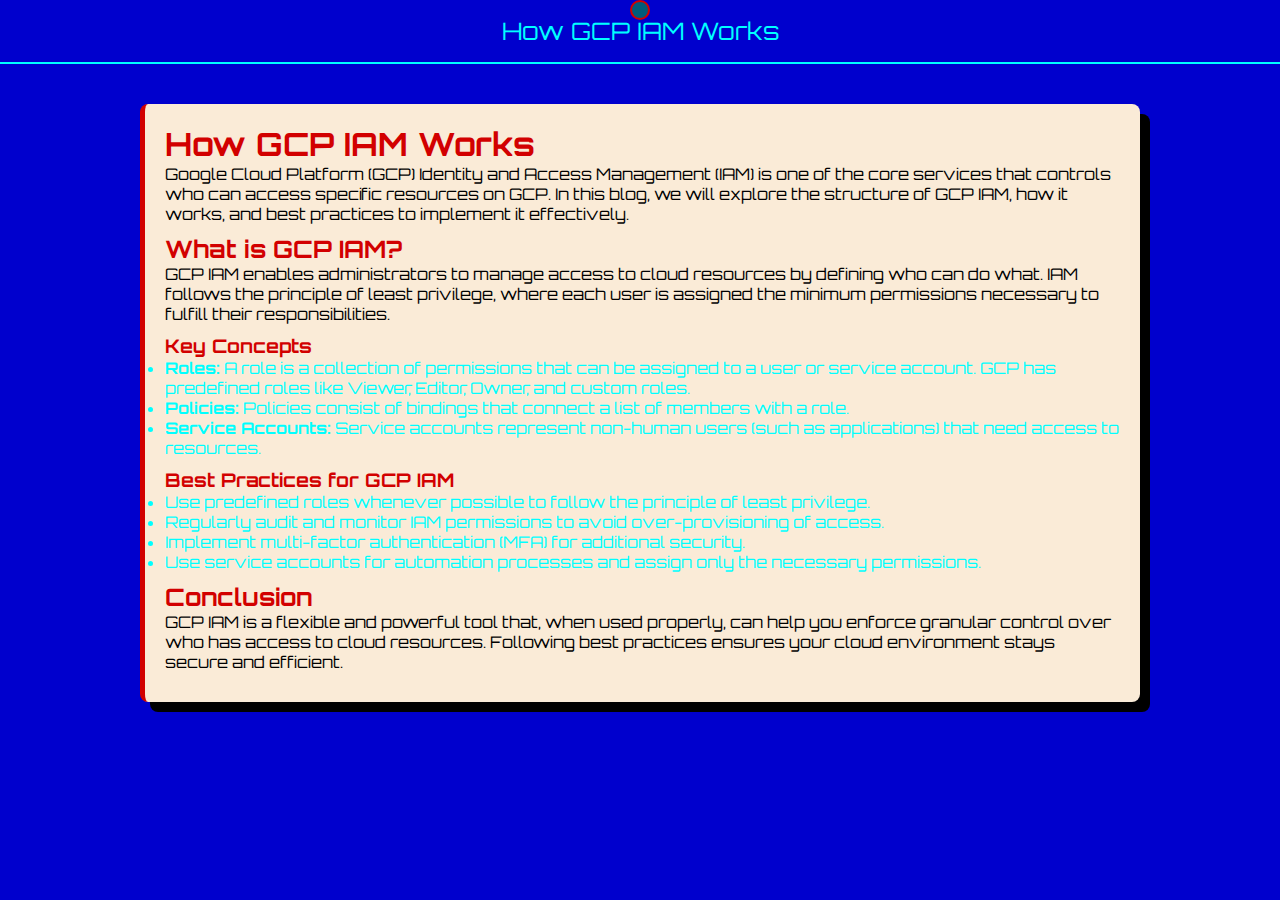
==== how-gcp-iam-works.html @ aa42bb88 "v1" ====
<!DOCTYPE html>
<html lang="en">

<head>
    <meta charset="UTF-8">
    <meta name="viewport" content="width=device-width, initial-scale=1.0">
    <title>How GCP IAM Works</title>
    <link href="https://fonts.googleapis.com/css2?family=Orbitron&display=swap" rel="stylesheet">
    <style>
        :root {
            --color-background: #0000cd;
            --color-light: #00ffff;
            --color-accent: #d20000;
            --color-dialog: #faebd7;
        }

        * {
            margin: 0;
            padding: 0;
            box-sizing: border-box;
            font-family: 'Orbitron', monospace;
        }

        body {
            background-color: var(--color-background);
            color: var(--color-light);
            height: auto; /* Adjusted for content height */
            display: flex;
            flex-direction: column;
            justify-content: flex-start; /* Changed to flex-start for better layout */
            align-items: center;
        }

        .back-header {
            width: 100%;
            padding: 16px;
            text-align: center;
            font-size: 1.5em;
            background-color: var(--color-background);
            border-bottom: 2px solid var(--color-light);
        }

        .main {
            width: 90%;
            max-width: 1000px;
            margin: 20px auto;
        }

        .content {
            background-color: var(--color-dialog);
            padding: 20px;
            margin: 20px 0;
            border-left: 5px solid var(--color-accent);
            box-shadow: 10px 10px 0 black;
            border-radius: 8px;
        }

        h1, h2, h3 {
            color: var(--color-accent);
        }

        p {
            color: black;
            margin-bottom: 10px; /* Added margin for better readability */
        }

        ul {
            margin-bottom: 10px; /* Added margin for better readability */
        }

        a {
            color: var(--color-accent);
            text-decoration: none;
        }

        .cursor {
            position: absolute;
            width: 20px;
            height: 20px;
            border: 2px solid var(--color-accent);
            border-radius: 50%;
            pointer-events: none;
            transition: background 0.3s;
            z-index: 100;
            background: rgba(0, 230, 0, 0.4);
        }
    </style>
</head>

<body>
    <div class="back-header">How GCP IAM Works</div>

    <div class="main">
        <div class="content">
            <h1>How GCP IAM Works</h1>
            <p>Google Cloud Platform (GCP) Identity and Access Management (IAM) is one of the core services that controls who can access specific resources on GCP. In this blog, we will explore the structure of GCP IAM, how it works, and best practices to implement it effectively.</p>

            <h2>What is GCP IAM?</h2>
            <p>GCP IAM enables administrators to manage access to cloud resources by defining who can do what. IAM follows the principle of least privilege, where each user is assigned the minimum permissions necessary to fulfill their responsibilities.</p>

            <h3>Key Concepts</h3>
            <ul>
                <li><strong>Roles:</strong> A role is a collection of permissions that can be assigned to a user or service account. GCP has predefined roles like Viewer, Editor, Owner, and custom roles.</li>
                <li><strong>Policies:</strong> Policies consist of bindings that connect a list of members with a role.</li>
                <li><strong>Service Accounts:</strong> Service accounts represent non-human users (such as applications) that need access to resources.</li>
            </ul>

            <h3>Best Practices for GCP IAM</h3>
            <ul>
                <li>Use predefined roles whenever possible to follow the principle of least privilege.</li>
                <li>Regularly audit and monitor IAM permissions to avoid over-provisioning of access.</li>
                <li>Implement multi-factor authentication (MFA) for additional security.</li>
                <li>Use service accounts for automation processes and assign only the necessary permissions.</li>
            </ul>

            <h2>Conclusion</h2>
            <p>GCP IAM is a flexible and powerful tool that, when used properly, can help you enforce granular control over who has access to cloud resources. Following best practices ensures your cloud environment stays secure and efficient.</p>
        </div>
    </div>

    <div class="cursor" id="cursor"></div>

    <script>
        // Track mouse movement to create custom cursor
        document.addEventListener('mousemove', (e) => {
            const cursor = document.getElementById('cursor');
            cursor.style.left = e.pageX + 'px';
            cursor.style.top = e.pageY + 'px';
        });
    </script>
</body>

</html>
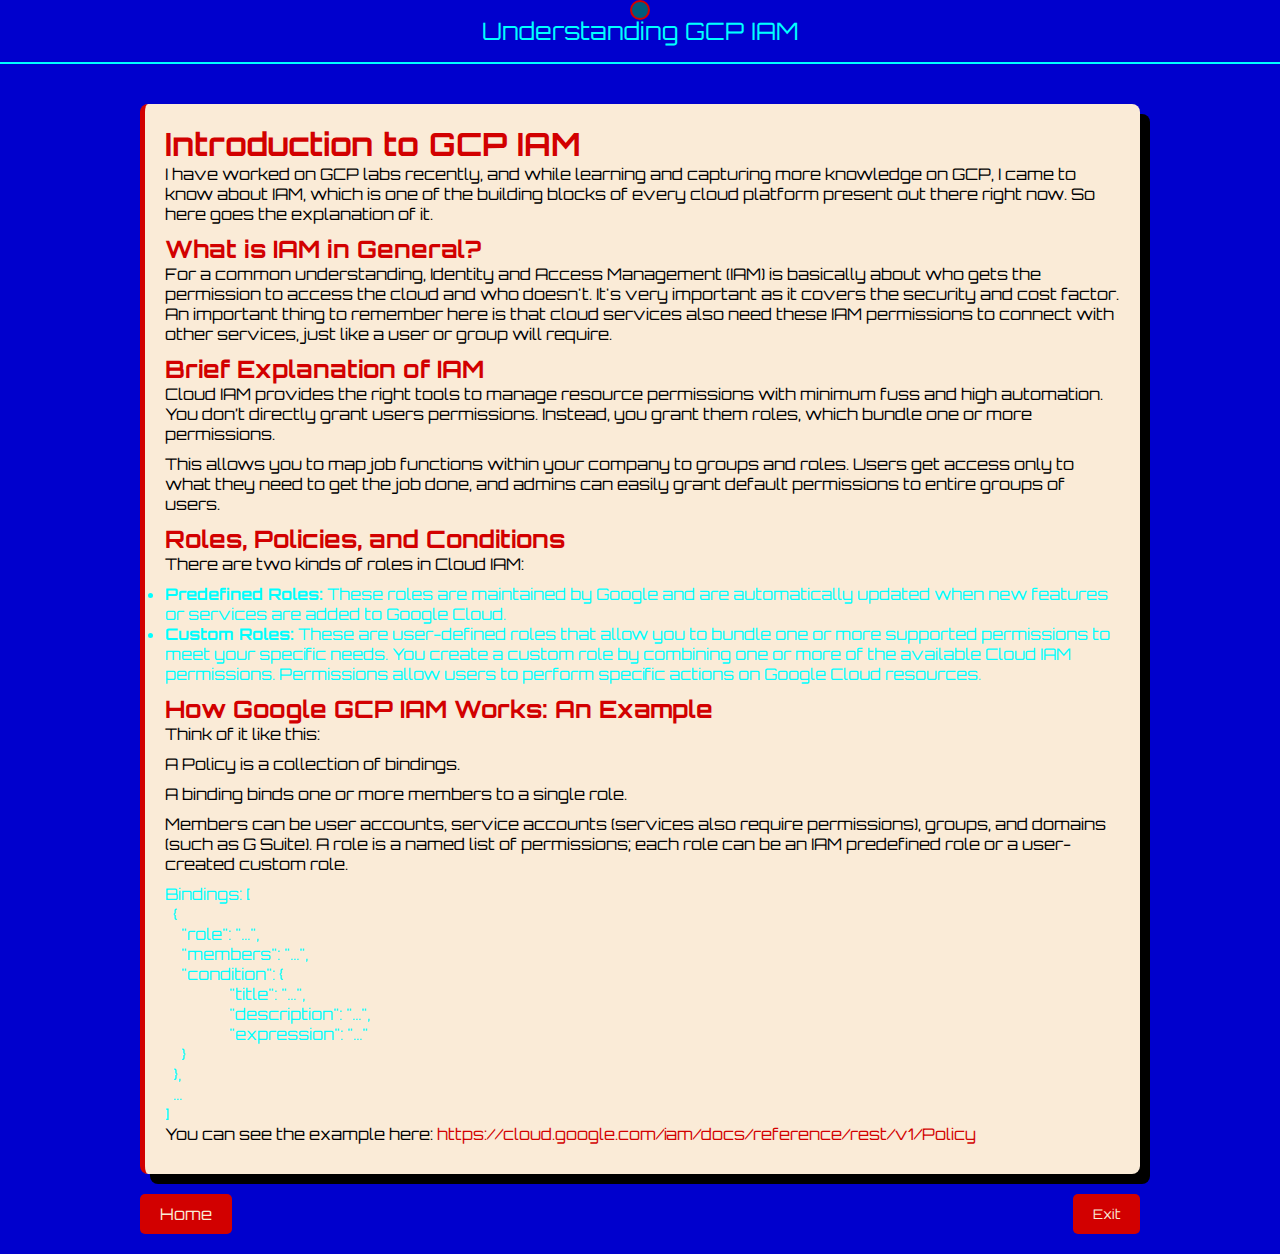
==== commit 45e47d1e: "Updated how-gcp-iam-works.html" ====
--- a/how-gcp-iam-works.html
+++ b/how-gcp-iam-works.html
@@ -4,7 +4,7 @@
 <head>
     <meta charset="UTF-8">
     <meta name="viewport" content="width=device-width, initial-scale=1.0">
-    <title>How GCP IAM Works</title>
+    <title>Understanding GCP IAM</title>
     <link href="https://fonts.googleapis.com/css2?family=Orbitron&display=swap" rel="stylesheet">
     <style>
         :root {
@@ -55,7 +55,9 @@
             border-radius: 8px;
         }
 
-        h1, h2, h3 {
+        h1,
+        h2,
+        h3 {
             color: var(--color-accent);
         }
 
@@ -73,6 +75,27 @@
             text-decoration: none;
         }
 
+        .button-container {
+            display: flex;
+            justify-content: space-between;
+            width: 100%;
+            margin-top: 20px;
+        }
+
+        .button {
+            background-color: var(--color-accent);
+            color: var(--color-dialog);
+            padding: 10px 20px;
+            border: none;
+            border-radius: 5px;
+            cursor: pointer;
+            transition: background-color 0.3s;
+        }
+
+        .button:hover {
+            background-color: var(--color-light);
+        }
+
         .cursor {
             position: absolute;
             width: 20px;
@@ -88,33 +111,51 @@
 </head>
 
 <body>
-    <div class="back-header">How GCP IAM Works</div>
+    <div class="back-header">Understanding GCP IAM</div>
 
     <div class="main">
         <div class="content">
-            <h1>How GCP IAM Works</h1>
-            <p>Google Cloud Platform (GCP) Identity and Access Management (IAM) is one of the core services that controls who can access specific resources on GCP. In this blog, we will explore the structure of GCP IAM, how it works, and best practices to implement it effectively.</p>
+            <h1>Introduction to GCP IAM</h1>
+            <p>I have worked on GCP labs recently, and while learning and capturing more knowledge on GCP, I came to know about IAM, which is one of the building blocks of every cloud platform present out there right now. So here goes the explanation of it.</p>
 
-            <h2>What is GCP IAM?</h2>
-            <p>GCP IAM enables administrators to manage access to cloud resources by defining who can do what. IAM follows the principle of least privilege, where each user is assigned the minimum permissions necessary to fulfill their responsibilities.</p>
+            <h2>What is IAM in General?</h2>
+            <p>For a common understanding, Identity and Access Management (IAM) is basically about who gets the permission to access the cloud and who doesn't. It's very important as it covers the security and cost factor. An important thing to remember here is that cloud services also need these IAM permissions to connect with other services, just like a user or group will require.</p>
 
-            <h3>Key Concepts</h3>
+            <h2>Brief Explanation of IAM</h2>
+            <p>Cloud IAM provides the right tools to manage resource permissions with minimum fuss and high automation. You don’t directly grant users permissions. Instead, you grant them roles, which bundle one or more permissions.</p>
+            <p>This allows you to map job functions within your company to groups and roles. Users get access only to what they need to get the job done, and admins can easily grant default permissions to entire groups of users.</p>
+
+            <h2>Roles, Policies, and Conditions</h2>
+            <p>There are two kinds of roles in Cloud IAM:</p>
             <ul>
-                <li><strong>Roles:</strong> A role is a collection of permissions that can be assigned to a user or service account. GCP has predefined roles like Viewer, Editor, Owner, and custom roles.</li>
-                <li><strong>Policies:</strong> Policies consist of bindings that connect a list of members with a role.</li>
-                <li><strong>Service Accounts:</strong> Service accounts represent non-human users (such as applications) that need access to resources.</li>
+                <li><strong>Predefined Roles:</strong> These roles are maintained by Google and are automatically updated when new features or services are added to Google Cloud.</li>
+                <li><strong>Custom Roles:</strong> These are user-defined roles that allow you to bundle one or more supported permissions to meet your specific needs. You create a custom role by combining one or more of the available Cloud IAM permissions. Permissions allow users to perform specific actions on Google Cloud resources.</li>
             </ul>
 
-            <h3>Best Practices for GCP IAM</h3>
-            <ul>
-                <li>Use predefined roles whenever possible to follow the principle of least privilege.</li>
-                <li>Regularly audit and monitor IAM permissions to avoid over-provisioning of access.</li>
-                <li>Implement multi-factor authentication (MFA) for additional security.</li>
-                <li>Use service accounts for automation processes and assign only the necessary permissions.</li>
-            </ul>
+            <h2>How Google GCP IAM Works: An Example</h2>
+            <p>Think of it like this:</p>
+            <p>A Policy is a collection of bindings.</p>
+            <p>A binding binds one or more members to a single role.</p>
+            <p>Members can be user accounts, service accounts (services also require permissions), groups, and domains (such as G Suite). A role is a named list of permissions; each role can be an IAM predefined role or a user-created custom role.</p>
+            <pre>
+Bindings: [
+  {
+    "role": "...",
+    "members": "...",
+    "condition": {
+                "title": "...",
+                "description": "...",
+                "expression": "..."
+    }
+  },
+  ...
+]</pre>
+            <p>You can see the example here: <a href="https://cloud.google.com/iam/docs/reference/rest/v1/Policy" target="_blank">https://cloud.google.com/iam/docs/reference/rest/v1/Policy</a></p>
+        </div>
 
-            <h2>Conclusion</h2>
-            <p>GCP IAM is a flexible and powerful tool that, when used properly, can help you enforce granular control over who has access to cloud resources. Following best practices ensures your cloud environment stays secure and efficient.</p>
+        <div class="button-container">
+            <a href="index.html" class="button">Home</a>
+            <button id="exitButton" class="button">Exit</button>
         </div>
     </div>
 
@@ -127,6 +168,11 @@
             cursor.style.left = e.pageX + 'px';
             cursor.style.top = e.pageY + 'px';
         });
+
+        // Add event listener to the Exit button
+        document.getElementById("exitButton").addEventListener("click", function () {
+            window.location.href = "https://cybermap.kaspersky.com/";
+        });
     </script>
 </body>
 
